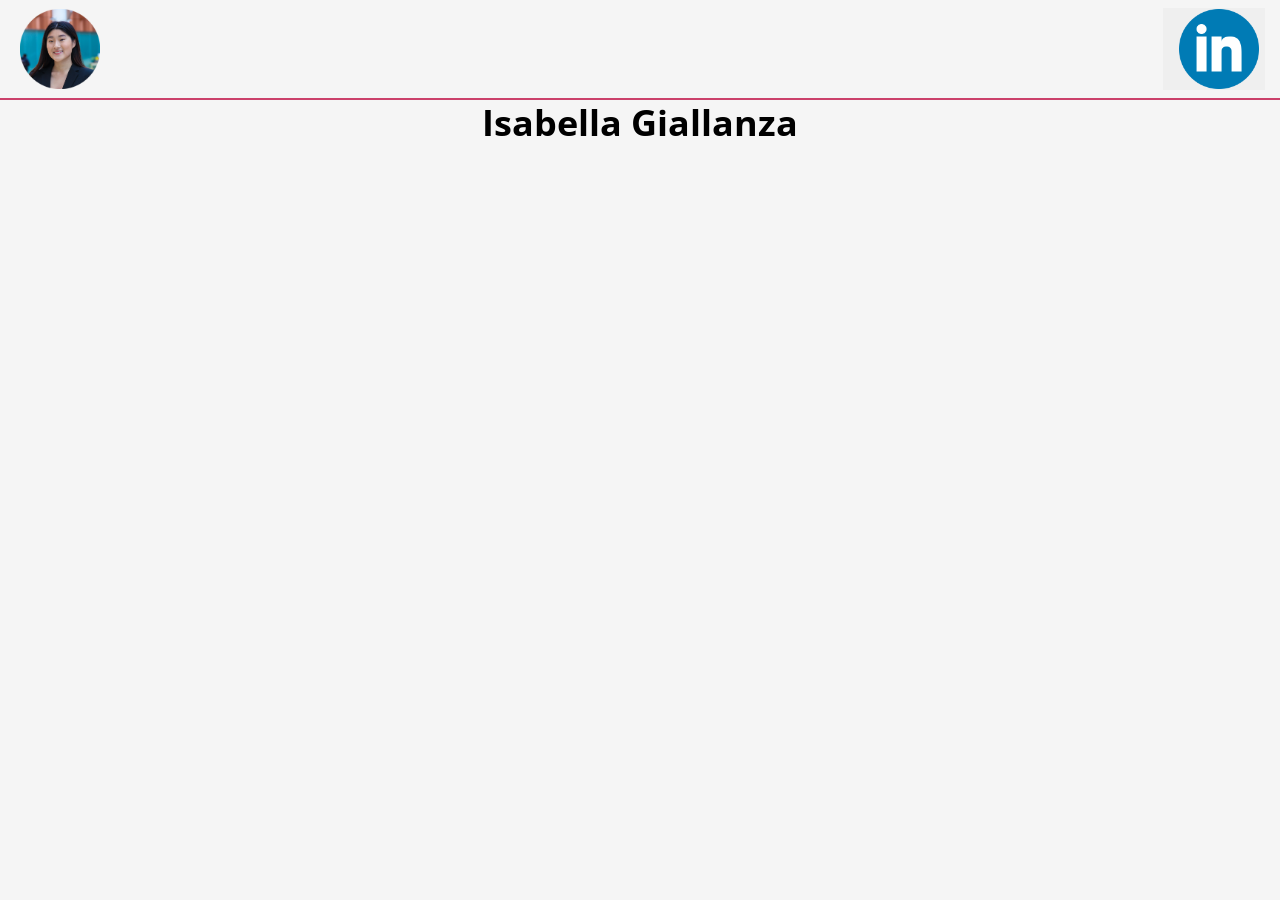
==== index.html @ 8978f708 "initial file commits" ====
<!DOCTYPE html>
<html lang="en">
<head>
    <meta charset="UTF-8">
    <meta name="viewport" content="width=device-width, initial-scale=1.0">
    <link rel="stylesheet" href="css/html5reset.css">
    <link rel="stylesheet" href="css/style.css">
    <link rel="icon" type="image/png" href="images/igiallanza.jpg">
    <script src="js/script.js"></script>
    <title>Index</title>
</head>
<body>
    <header>
        <a class="skip-link" href="#main">Skip to Main Content</a>
        <nav>
            <a href="/"><img src="images/igiallanza.png" alt="Photo of Isabella Giallanza."/></a>
            <ul>
                <li>
                    <button class="icon-button" data-tooltip="Isabella's LinkedIn page.">
                        <a href="https://www.linkedin.com/in/isabella-giallanza-199238213/">
                            <img src="images/linkedin.webp" alt="LinkedIn icon."/>
                        </a>
                    </button>
                </li>
            </ul> 
        </nav>
        <h1 class = "title">Isabella Giallanza</h1>
    </header>
    <main id = "main">
    </main>
</body>
</html>
---- css/style.css ----
@import url('https://fonts.googleapis.com/css?family=Open+Sans&display=swap');

html {
    font-size: 100%;
    box-sizing: border-box;
    font-family: 'Open Sans', Arial, Helvetica, sans-serif;
    background-color: whitesmoke;
}

body {
    font-family: 'Open Sans', Arial, Helvetica, sans-serif;
    font-size: 14px;
    margin: 0;
    padding: 0;
    min-height: 100vh;
}

h1 {
    font-size: 36px;
    text-align: center;
    padding: 5px;
    font-weight: bold;
}

h2 {
    font-size: 28px;
    text-align: center;
    padding: 5px;
    font-weight: bold;
}

h3 {
    font-size: 22px;
    text-align: center;
    padding: 5px;
    font-weight: bold;
    font-style: italic;
}

p {
    font-size: 14px;
    padding-top: 10px;
    padding-bottom: 10px;
}

img {
    max-width: fit-content;
    display: block;
    margin: 0 auto;
    border: 3px dashed black;
}

video {
    width: fit-content;
    display: block;
    margin: 0 auto;
    border: 3px dashed black;
}

div {
    min-height: 40px;
    padding: 20px 20px 20px 20px;
}

*, *::before, *::after {
    box-sizing: inherit;
}

header nav {
    display: flex;
    background-image: url('../images/header.webp');
    background-size: cover;
    background-position: center;
    padding: 10px;
    justify-content: space-between;
    align-items: center;
    width: 100%;
    max-height: 100px;
    border-bottom: 2px solid #cb416b;
}

header nav img {
    margin-left: 10px;
    max-height: 80px;
    margin-right: auto; 
    border: none;
}

header nav ul {
    display: flex;
    list-style-type: none; 
    padding: 0;
    align-items: center; 
}

header nav ul li {
    margin-right: 20px; 
}

header nav ul li:last-child {
    margin-right: 5px; 
}

header nav ul button {
    background-color: none;
    border: none;
}

#main, #recipes-main {
    padding: 10px 10px 10px 10px;
    margin: 0;
}

.current-page {
    color: darkblue;
    font-weight: bold;
    font-style: italic;
    font-size: larger;
    text-decoration: underline;
}

a {
    position: relative;
    text-decoration: none;
    color: black;
}

a:hover {
    color: blue;
    font-weight: bold;
}

.skip-link {
    position: absolute;
    left: -9999999px;
    width: 100%;
    height: auto;
    background-color: gainsboro;
    padding: 5px 5px 5px 5px;
    display: flex;
    justify-content: center;
    font-size: 16px;
}

.skip-link:focus {
    left: auto;
}
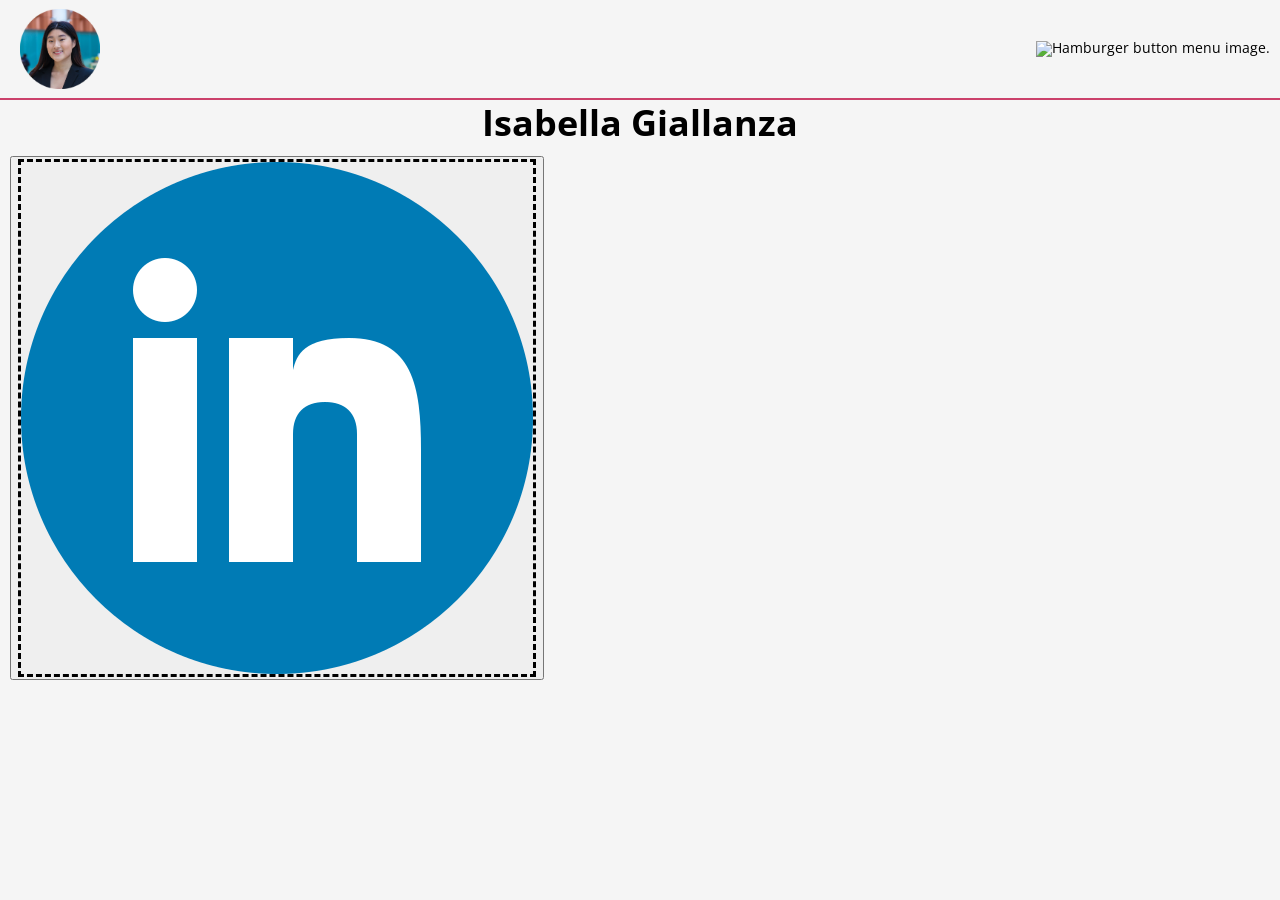
==== commit 59b4d0b8: "more edits" ====
--- a/index.html
+++ b/index.html
@@ -14,19 +14,20 @@
         <a class="skip-link" href="#main">Skip to Main Content</a>
         <nav>
             <a href="/"><img src="images/igiallanza.png" alt="Photo of Isabella Giallanza."/></a>
-            <ul>
-                <li>
-                    <button class="icon-button" data-tooltip="Isabella's LinkedIn page.">
-                        <a href="https://www.linkedin.com/in/isabella-giallanza-199238213/">
-                            <img src="images/linkedin.webp" alt="LinkedIn icon."/>
-                        </a>
-                    </button>
-                </li>
-            </ul> 
+            <a href="/"><img src="images/menu.png" alt="Hamburger button menu image."/></a>
         </nav>
         <h1 class = "title">Isabella Giallanza</h1>
     </header>
     <main id = "main">
+        <ul>
+            <li>
+                <button class="icon-button" data-tooltip="Isabella's LinkedIn page.">
+                    <a href="https://www.linkedin.com/in/isabella-giallanza-199238213/">
+                        <img src="images/linkedin.webp" alt="LinkedIn icon."/>
+                    </a>
+                </button>
+            </li>
+        </ul> 
     </main>
 </body>
 </html>
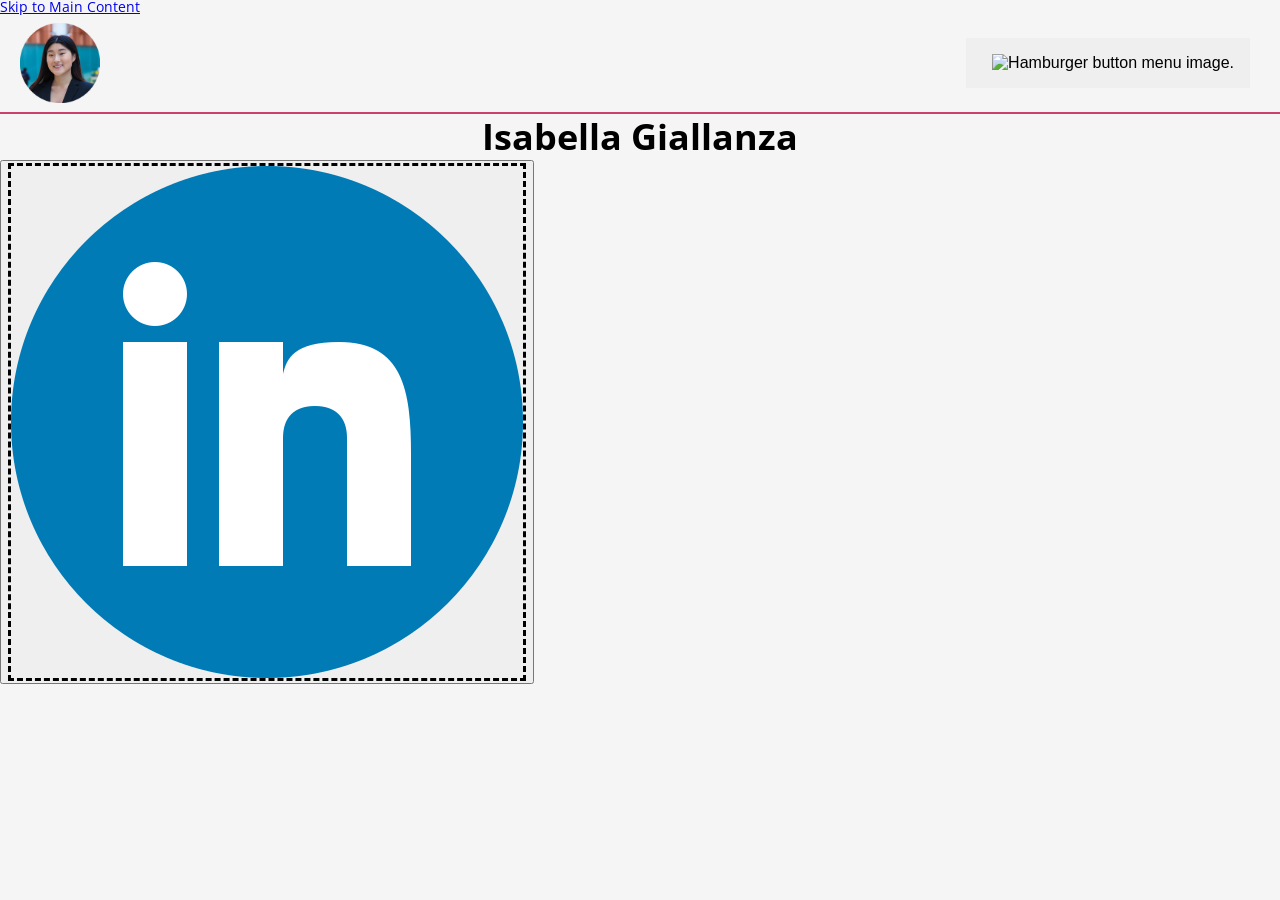
==== commit c56e905b: "reworking" ====
--- a/index.html
+++ b/index.html
@@ -5,7 +5,7 @@
     <meta name="viewport" content="width=device-width, initial-scale=1.0">
     <link rel="stylesheet" href="css/html5reset.css">
     <link rel="stylesheet" href="css/style.css">
-    <link rel="icon" type="image/png" href="images/igiallanza.jpg">
+    <link rel="icon" type="image/png" href="images/igiallanza.png">
     <script src="js/script.js"></script>
     <title>Index</title>
 </head>
@@ -13,14 +13,23 @@
     <header>
         <a class="skip-link" href="#main">Skip to Main Content</a>
         <nav>
-            <a href="/"><img src="images/igiallanza.png" alt="Photo of Isabella Giallanza."/></a>
-            <a href="/"><img src="images/menu.png" alt="Hamburger button menu image."/></a>
+            <a href=""><img src="images/igiallanza.png" alt="Placeholder image."/></a>
+            <div class="dropdown">
+                <button class="dropbtn"><img src="images/menu.png" alt="Hamburger button menu image."/></button>
+                <div class="dropdown-content">
+                  <a href="#">Link 1</a>
+                  <a href="#">Link 2</a>
+                  <a href="#">Link 3</a>
+                </div>
+            </div>
         </nav>
         <h1 class = "title">Isabella Giallanza</h1>
     </header>
     <main id = "main">
         <ul>
             <li>
+                <!--<a href="/"><img src="images/igiallanza.png" alt="Photo of Isabella Giallanza."/></a> -->
+
                 <button class="icon-button" data-tooltip="Isabella's LinkedIn page.">
                     <a href="https://www.linkedin.com/in/isabella-giallanza-199238213/">
                         <img src="images/linkedin.webp" alt="LinkedIn icon."/>
--- a/css/style.css
+++ b/css/style.css
@@ -68,9 +68,9 @@
 
 header nav {
     display: flex;
-    background-image: url('../images/header.webp');
+    /* background-image: url('../images/header.webp');
     background-size: cover;
-    background-position: center;
+    background-position: center; */
     padding: 10px;
     justify-content: space-between;
     align-items: center;
@@ -86,62 +86,44 @@
     border: none;
 }
 
-header nav ul {
-    display: flex;
-    list-style-type: none; 
-    padding: 0;
-    align-items: center; 
-}
-
-header nav ul li {
-    margin-right: 20px; 
-}
-
-header nav ul li:last-child {
-    margin-right: 5px; 
-}
-
-header nav ul button {
-    background-color: none;
+.dropbtn {
+    padding: 16px;
+    font-size: 16px;
     border: none;
 }
 
-#main, #recipes-main {
-    padding: 10px 10px 10px 10px;
-    margin: 0;
+.dropbtn img {
+    max-height: 50px;
 }
 
-.current-page {
-    color: darkblue;
-    font-weight: bold;
-    font-style: italic;
-    font-size: larger;
-    text-decoration: underline;
+.dropdown {
+    position: relative;
+    display: inline-block;
 }
 
-a {
-    position: relative;
-    text-decoration: none;
-    color: black;
+.dropdown-content {
+    display: none;
+    position: absolute;
+    min-width: 160px;
+    box-shadow: 0px 8px 16px 0px rgba(0,0,0,0.2);
+    z-index: 1;
 }
 
-a:hover {
-    color: blue;
-    font-weight: bold;
+.dropdown-content a {
+    color: black;
+    padding: 12px 16px;
+    text-decoration: none;
+    display: block;
 }
 
-.skip-link {
-    position: absolute;
-    left: -9999999px;
-    width: 100%;
-    height: auto;
-    background-color: gainsboro;
-    padding: 5px 5px 5px 5px;
-    display: flex;
-    justify-content: center;
-    font-size: 16px;
+.dropdown-content a:hover {
+    background-color: #ddd;
 }
 
-.skip-link:focus {
-    left: auto;
+.dropdown:hover .dropdown-content {
+    display: block;
 }
+
+.dropdown:hover .dropbtn {
+    background-color: #3e8e41;
+}
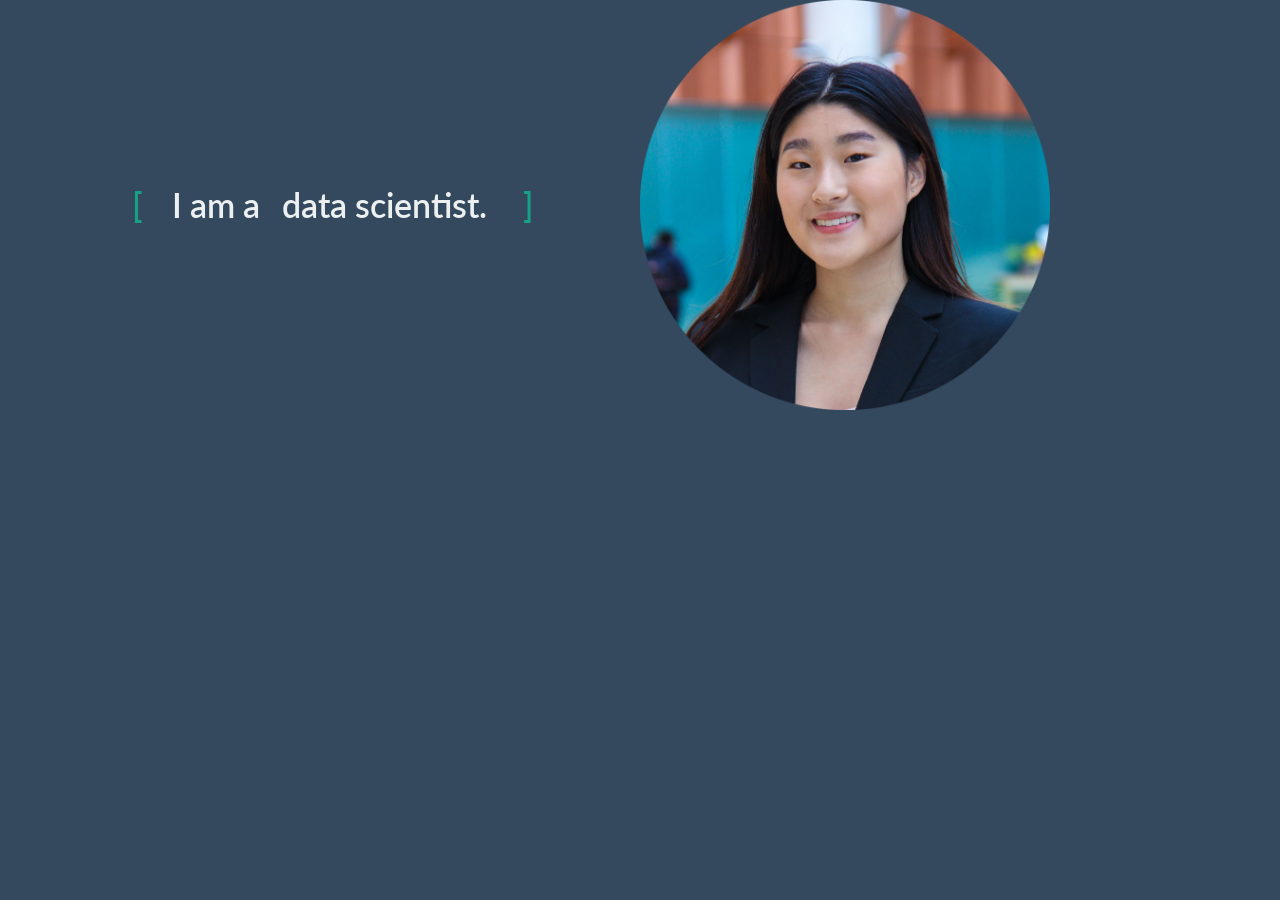
==== commit a4290a06: "new index display" ====
--- a/index.html
+++ b/index.html
@@ -3,6 +3,7 @@
 <head>
     <meta charset="UTF-8">
     <meta name="viewport" content="width=device-width, initial-scale=1.0">
+    <link href="https://fonts.googleapis.com/css?family=Lato" rel="stylesheet">
     <link rel="stylesheet" href="css/html5reset.css">
     <link rel="stylesheet" href="css/style.css">
     <link rel="icon" type="image/png" href="images/igiallanza.png">
@@ -10,33 +11,33 @@
     <title>Index</title>
 </head>
 <body>
-    <header>
-        <a class="skip-link" href="#main">Skip to Main Content</a>
-        <nav>
-            <a href=""><img src="images/igiallanza.png" alt="Placeholder image."/></a>
-            <div class="dropdown">
-                <button class="dropbtn"><img src="images/menu.png" alt="Hamburger button menu image."/></button>
-                <div class="dropdown-content">
-                  <a href="#">Link 1</a>
-                  <a href="#">Link 2</a>
-                  <a href="#">Link 3</a>
+    <div class="main">
+        <div class="index_container">
+            <div class="rotate">
+                <div class="rotate__container">
+                    <p class="rotate__container__text">
+                        I am a
+                    </p>
+                    <ul class="rotate__container__list">
+                        <li class="rotate__container__list__item">
+                            data scientist.
+                        </li>
+                        <li class="rotate__container__list__item">
+                            UX designer.
+                        </li>
+                        <li class="rotate__container__list__item">
+                            powerlifter.
+                        </li>
+                        <li class="rotate__container__list__item">
+                            photographer.
+                        </li>
+                    </ul>
                 </div>
             </div>
-        </nav>
-        <h1 class = "title">Isabella Giallanza</h1>
-    </header>
-    <main id = "main">
-        <ul>
-            <li>
-                <!--<a href="/"><img src="images/igiallanza.png" alt="Photo of Isabella Giallanza."/></a> -->
-
-                <button class="icon-button" data-tooltip="Isabella's LinkedIn page.">
-                    <a href="https://www.linkedin.com/in/isabella-giallanza-199238213/">
-                        <img src="images/linkedin.webp" alt="LinkedIn icon."/>
-                    </a>
-                </button>
-            </li>
-        </ul> 
-    </main>
+            <div class="index_photo">
+                <img src="images/igiallanza.png" alt="Photo of Isabella Giallanza.">
+            </div>
+        </div>
+    </div>
 </body>
 </html>
--- a/css/style.css
+++ b/css/style.css
@@ -1,129 +1,144 @@
-@import url('https://fonts.googleapis.com/css?family=Open+Sans&display=swap');
-
-html {
-    font-size: 100%;
-    box-sizing: border-box;
-    font-family: 'Open Sans', Arial, Helvetica, sans-serif;
-    background-color: whitesmoke;
+body {
+    width: 100%;
+    height: 100%;
+    margin: 0;
+    padding: 0;
+    background-color: #34495e;
+    display: flex;
+    align-items: center;
+    justify-content: center;
 }
 
-body {
-    font-family: 'Open Sans', Arial, Helvetica, sans-serif;
-    font-size: 14px;
-    margin: 0;
-    padding: 0;
-    min-height: 100vh;
+.index_container {
+    display: flex;
+    flex-direction: column;
+    align-items: center;
+    width: 80%;
+    margin: auto;
 }
 
-h1 {
-    font-size: 36px;
-    text-align: center;
-    padding: 5px;
-    font-weight: bold;
+.rotate {
+    width: 100%;
+    display: flex;
+    align-items: center;
+    justify-content: center;
+    font-family: 'Lato', sans-serif;
+    font-size: 24px;
+    line-height: 40px;
+    color: #ecf0f1;
+    margin-bottom: 20px;
 }
 
-h2 {
-    font-size: 28px;
-    text-align: center;
-    padding: 5px;
-    font-weight: bold;
+.index_photo {
+    width: 100%;
+    display: flex;
+    align-items: center;
+    justify-content: center;
 }
 
-h3 {
-    font-size: 22px;
-    text-align: center;
-    padding: 5px;
-    font-weight: bold;
-    font-style: italic;
+.index_photo img {
+    max-width: 100%;
+    max-height: 100%;
+    object-fit: cover;
 }
 
-p {
-    font-size: 14px;
-    padding-top: 10px;
-    padding-bottom: 10px;
+.rotate__container {
+    font-weight: 600;
+    overflow: hidden;
+    height: 40px;
+    padding: 0 10px;
+    position: relative;
 }
 
-img {
-    max-width: fit-content;
-    display: block;
-    margin: 0 auto;
-    border: 3px dashed black;
+.rotate__container:before,
+.rotate__container:after {
+    position: absolute;
+    top: 0;
+    color: #16a085;
+    font-size: 24px;
+    line-height: 40px;
+    animation-name: opacity;
+    animation-duration: 2s;
+    animation-iteration-count: infinite;
 }
 
-video {
-    width: fit-content;
-    display: block;
-    margin: 0 auto;
-    border: 3px dashed black;
+.rotate__container:before {
+    content: '[';
+    left: 0;
 }
 
-div {
-    min-height: 40px;
-    padding: 20px 20px 20px 20px;
+.rotate__container:after {
+    content: ']';
+    right: 0;
 }
 
-*, *::before, *::after {
-    box-sizing: inherit;
+.rotate__container__text {
+    display: inline;
+    float: left;
+    margin: 0;
 }
 
-header nav {
-    display: flex;
-    /* background-image: url('../images/header.webp');
-    background-size: cover;
-    background-position: center; */
-    padding: 10px;
-    justify-content: space-between;
-    align-items: center;
-    width: 100%;
-    max-height: 100px;
-    border-bottom: 2px solid #cb416b;
+.rotate__container__list {
+    margin-top: 0;
+    padding-left: 80px;
+    text-align: left;
+    list-style: none;
+    animation-name: change;
+    animation-duration: 10s;
+    animation-iteration-count: infinite;
 }
 
-header nav img {
-    margin-left: 10px;
-    max-height: 80px;
-    margin-right: auto; 
-    border: none;
+.rotate__container__list__item {
+    line-height: 40px;
+    margin: 0;
 }
 
-.dropbtn {
-    padding: 16px;
-    font-size: 16px;
-    border: none;
+@keyframes opacity {
+    0%, 100% {opacity: 0;}
+    50% {opacity: 1;}
 }
 
-.dropbtn img {
-    max-height: 50px;
+@keyframes change {
+    0%, 12.66%, 100% {transform: translate3d(0, 0, 0);}
+    16.66%, 29.32% {transform: translate3d(0, -25%, 0);}
+    33.32%, 45.98% {transform: translate3d(0, -50%, 0);}
+    49.98%, 62.64% {transform: translate3d(0, -75%, 0);}
+    66.64%, 79.3% {transform: translate3d(0, -50%, 0);}
+    83.3%, 95.96% {transform: translate3d(0, -25%, 0);}
 }
 
-.dropdown {
-    position: relative;
-    display: inline-block;
+/* Media Query for Tablet View */
+@media (min-width: 768px) {
+    .index_container {
+        flex-direction: row;
+    }
+
+    .rotate {
+        width: 40%;
+        margin-bottom: 0;
+        margin-right: 10%;
+        font-size: 24px;
+        padding-right: 0;
+    }
+
+    .index_photo {
+        width: 40%;
+    }
 }
 
-.dropdown-content {
-    display: none;
-    position: absolute;
-    min-width: 160px;
-    box-shadow: 0px 8px 16px 0px rgba(0,0,0,0.2);
-    z-index: 1;
-}
-
-.dropdown-content a {
-    color: black;
-    padding: 12px 16px;
-    text-decoration: none;
-    display: block;
-}
-
-.dropdown-content a:hover {
-    background-color: #ddd;
-}
-
-.dropdown:hover .dropdown-content {
-    display: block;
-}
-
-.dropdown:hover .dropbtn {
-    background-color: #3e8e41;
-}
+/* Media Query for Desktop View */
+@media (min-width: 1280px) {
+    .rotate {
+        font-size: 34px;
+    }
+    .rotate__container {
+        padding: 0 40px;
+    }
+    .rotate__container:before,
+    .rotate__container:after {
+        font-size: 34px;
+    }
+    .rotate__container__list {
+        padding-left: 110px;
+    }
+}
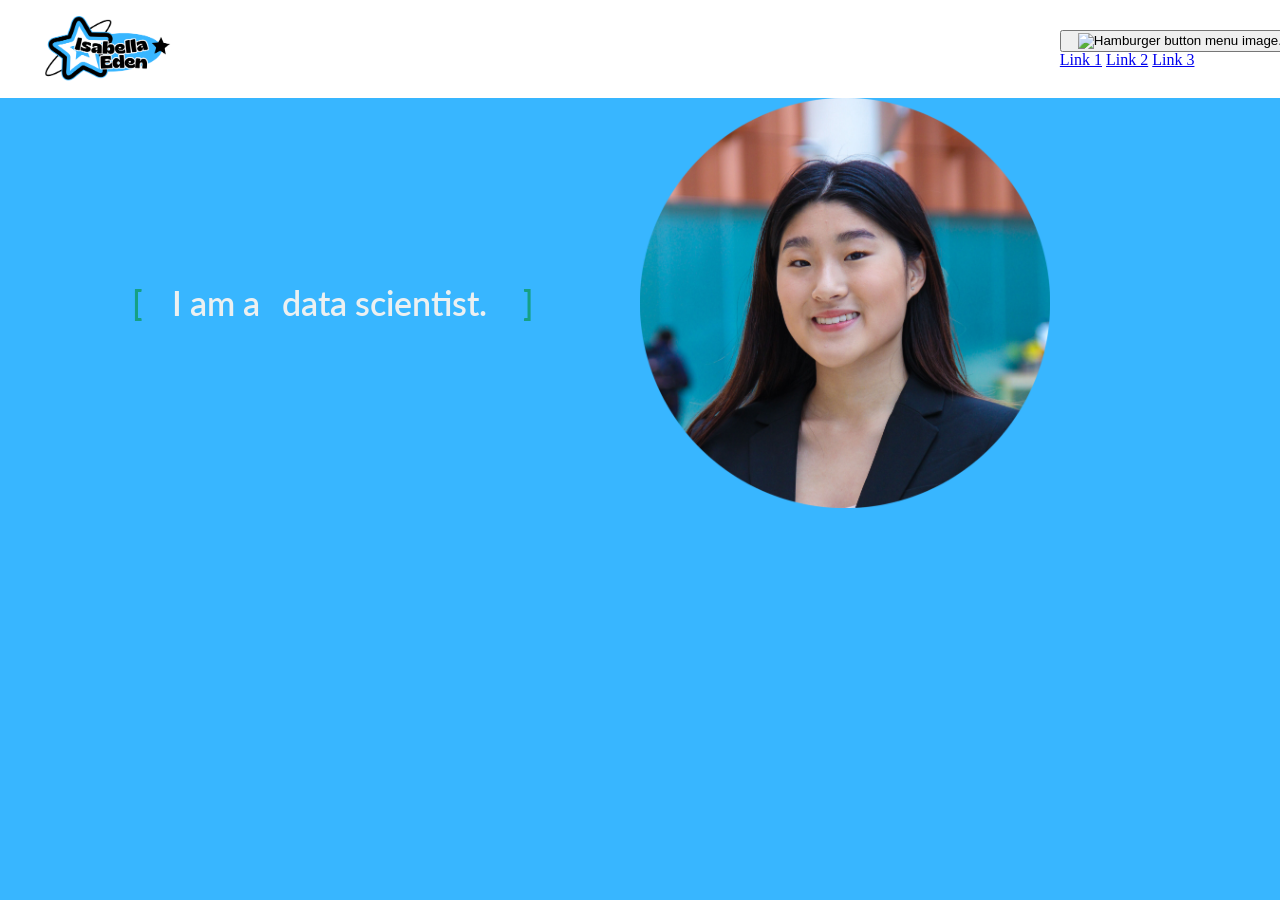
==== commit a6718c0d: "2 different styles" ====
--- a/index.html
+++ b/index.html
@@ -5,13 +5,29 @@
     <meta name="viewport" content="width=device-width, initial-scale=1.0">
     <link href="https://fonts.googleapis.com/css?family=Lato" rel="stylesheet">
     <link rel="stylesheet" href="css/html5reset.css">
-    <link rel="stylesheet" href="css/style.css">
+    <!-- <link rel="stylesheet" href="css/style_pink.css"> -->
+    <link rel="stylesheet" href="css/style_blue.css">
     <link rel="icon" type="image/png" href="images/igiallanza.png">
     <script src="js/script.js"></script>
     <title>Index</title>
 </head>
 <body>
-    <div class="main">
+    <header>
+        <a class="skip-link" href="#main">Skip to Main Content</a>
+        <nav>
+            <!-- <a href="/"><img src="images/pink_logo.png" alt="Pink and yellow star logo for Isabella Giallanza."/></a> -->
+            <a href="/"><img src="images/blue_logo.png" alt="Blue and white star logo for Isabella Giallanza."/></a>
+            <div class="dropdown">
+                <button class="dropbtn"><img src="images/menu.png" alt="Hamburger button menu image."/></button>
+                <div class="dropdown-content">
+                  <a href="#">Link 1</a>
+                  <a href="#">Link 2</a>
+                  <a href="#">Link 3</a>
+                </div>
+            </div>
+        </nav>
+    </header>
+    <main id="main">
         <div class="index_container">
             <div class="rotate">
                 <div class="rotate__container">
@@ -38,6 +54,6 @@
                 <img src="images/igiallanza.png" alt="Photo of Isabella Giallanza.">
             </div>
         </div>
-    </div>
+    </main>
 </body>
 </html>
--- a/css/style_pink.css
+++ b/css/style_pink.css
@@ -0,0 +1,174 @@
+body {
+    width: 100%;
+    height: 100%;
+    margin: 0;
+    padding: 0;
+    background-color: #ec297b;
+}
+
+header nav {
+    display: flex;
+    background-color: #f2e3e6;
+    align-items: center;
+    justify-content: space-between;
+    padding: 10px;
+    width: 100%;
+    max-height: 8%;
+}
+
+header nav img {
+    margin-left: 10px;
+    margin-right: auto;
+    max-height: 75px;
+    border: none;
+}
+
+.skip-link {
+    position: absolute;
+    left: -9999999px;
+    width: 100%;
+    height: auto;
+    background-color: gainsboro;
+    padding: 5px 5px 5px 5px;
+    display: flex;
+    justify-content: center;
+    font-size: 16px;
+}
+
+.skip-link:focus {
+    left: auto;
+}
+
+.index_container {
+    display: flex;
+    flex-direction: column;
+    align-items: center;
+    width: 80%;
+    margin: auto;
+}
+
+.rotate {
+    width: 100%;
+    display: flex;
+    align-items: center;
+    justify-content: center;
+    font-family: 'Lato', sans-serif;
+    font-size: 24px;
+    line-height: 40px;
+    color: #ecf0f1;
+    margin-bottom: 20px;
+}
+
+.index_photo {
+    width: 100%;
+    display: flex;
+    align-items: center;
+    justify-content: center;
+}
+
+.index_photo img {
+    max-width: 100%;
+    max-height: 100%;
+    object-fit: cover;
+}
+
+.rotate__container {
+    font-weight: 600;
+    overflow: hidden;
+    height: 40px;
+    padding: 0 10px;
+    position: relative;
+}
+
+.rotate__container:before,
+.rotate__container:after {
+    position: absolute;
+    top: 0;
+    color: #16a085;
+    font-size: 24px;
+    line-height: 40px;
+    animation-name: opacity;
+    animation-duration: 2s;
+    animation-iteration-count: infinite;
+}
+
+.rotate__container:before {
+    content: '[';
+    left: 0;
+}
+
+.rotate__container:after {
+    content: ']';
+    right: 0;
+}
+
+.rotate__container__text {
+    display: inline;
+    float: left;
+    margin: 0;
+}
+
+.rotate__container__list {
+    margin-top: 0;
+    padding-left: 80px;
+    text-align: left;
+    list-style: none;
+    animation-name: change;
+    animation-duration: 10s;
+    animation-iteration-count: infinite;
+}
+
+.rotate__container__list__item {
+    line-height: 40px;
+    margin: 0;
+}
+
+@keyframes opacity {
+    0%, 100% {opacity: 0;}
+    50% {opacity: 1;}
+}
+
+@keyframes change {
+    0%, 12.66%, 100% {transform: translate3d(0, 0, 0);}
+    16.66%, 29.32% {transform: translate3d(0, -25%, 0);}
+    33.32%, 45.98% {transform: translate3d(0, -50%, 0);}
+    49.98%, 62.64% {transform: translate3d(0, -75%, 0);}
+    66.64%, 79.3% {transform: translate3d(0, -50%, 0);}
+    83.3%, 95.96% {transform: translate3d(0, -25%, 0);}
+}
+
+/* Media Query for Tablet View */
+@media (min-width: 768px) {
+    .index_container {
+        flex-direction: row;
+    }
+
+    .rotate {
+        width: 40%;
+        margin-bottom: 0;
+        margin-right: 10%;
+        font-size: 24px;
+        padding-right: 0;
+    }
+
+    .index_photo {
+        width: 40%;
+    }
+}
+
+/* Media Query for Desktop View */
+@media (min-width: 1280px) {
+    .rotate {
+        font-size: 34px;
+    }
+    .rotate__container {
+        padding: 0 40px;
+    }
+    .rotate__container:before,
+    .rotate__container:after {
+        font-size: 34px;
+    }
+    .rotate__container__list {
+        padding-left: 110px;
+    }
+}
--- a/css/style_blue.css
+++ b/css/style_blue.css
@@ -0,0 +1,174 @@
+body {
+    width: 100%;
+    height: 100%;
+    margin: 0;
+    padding: 0;
+    background-color: #38b6ff;
+}
+
+header nav {
+    display: flex;
+    background-color: white;
+    align-items: center;
+    justify-content: space-between;
+    padding: 10px;
+    width: 100%;
+    max-height: 8%;
+}
+
+header nav img {
+    margin-left: 10px;
+    margin-right: auto;
+    max-height: 75px;
+    border: none;
+}
+
+.skip-link {
+    position: absolute;
+    left: -9999999px;
+    width: 100%;
+    height: auto;
+    background-color: gainsboro;
+    padding: 5px 5px 5px 5px;
+    display: flex;
+    justify-content: center;
+    font-size: 16px;
+}
+
+.skip-link:focus {
+    left: auto;
+}
+
+.index_container {
+    display: flex;
+    flex-direction: column;
+    align-items: center;
+    width: 80%;
+    margin: auto;
+}
+
+.rotate {
+    width: 100%;
+    display: flex;
+    align-items: center;
+    justify-content: center;
+    font-family: 'Lato', sans-serif;
+    font-size: 24px;
+    line-height: 40px;
+    color: #ecf0f1;
+    margin-bottom: 20px;
+}
+
+.index_photo {
+    width: 100%;
+    display: flex;
+    align-items: center;
+    justify-content: center;
+}
+
+.index_photo img {
+    max-width: 100%;
+    max-height: 100%;
+    object-fit: cover;
+}
+
+.rotate__container {
+    font-weight: 600;
+    overflow: hidden;
+    height: 40px;
+    padding: 0 10px;
+    position: relative;
+}
+
+.rotate__container:before,
+.rotate__container:after {
+    position: absolute;
+    top: 0;
+    color: #16a085;
+    font-size: 24px;
+    line-height: 40px;
+    animation-name: opacity;
+    animation-duration: 2s;
+    animation-iteration-count: infinite;
+}
+
+.rotate__container:before {
+    content: '[';
+    left: 0;
+}
+
+.rotate__container:after {
+    content: ']';
+    right: 0;
+}
+
+.rotate__container__text {
+    display: inline;
+    float: left;
+    margin: 0;
+}
+
+.rotate__container__list {
+    margin-top: 0;
+    padding-left: 80px;
+    text-align: left;
+    list-style: none;
+    animation-name: change;
+    animation-duration: 10s;
+    animation-iteration-count: infinite;
+}
+
+.rotate__container__list__item {
+    line-height: 40px;
+    margin: 0;
+}
+
+@keyframes opacity {
+    0%, 100% {opacity: 0;}
+    50% {opacity: 1;}
+}
+
+@keyframes change {
+    0%, 12.66%, 100% {transform: translate3d(0, 0, 0);}
+    16.66%, 29.32% {transform: translate3d(0, -25%, 0);}
+    33.32%, 45.98% {transform: translate3d(0, -50%, 0);}
+    49.98%, 62.64% {transform: translate3d(0, -75%, 0);}
+    66.64%, 79.3% {transform: translate3d(0, -50%, 0);}
+    83.3%, 95.96% {transform: translate3d(0, -25%, 0);}
+}
+
+/* Media Query for Tablet View */
+@media (min-width: 768px) {
+    .index_container {
+        flex-direction: row;
+    }
+
+    .rotate {
+        width: 40%;
+        margin-bottom: 0;
+        margin-right: 10%;
+        font-size: 24px;
+        padding-right: 0;
+    }
+
+    .index_photo {
+        width: 40%;
+    }
+}
+
+/* Media Query for Desktop View */
+@media (min-width: 1280px) {
+    .rotate {
+        font-size: 34px;
+    }
+    .rotate__container {
+        padding: 0 40px;
+    }
+    .rotate__container:before,
+    .rotate__container:after {
+        font-size: 34px;
+    }
+    .rotate__container__list {
+        padding-left: 110px;
+    }
+}
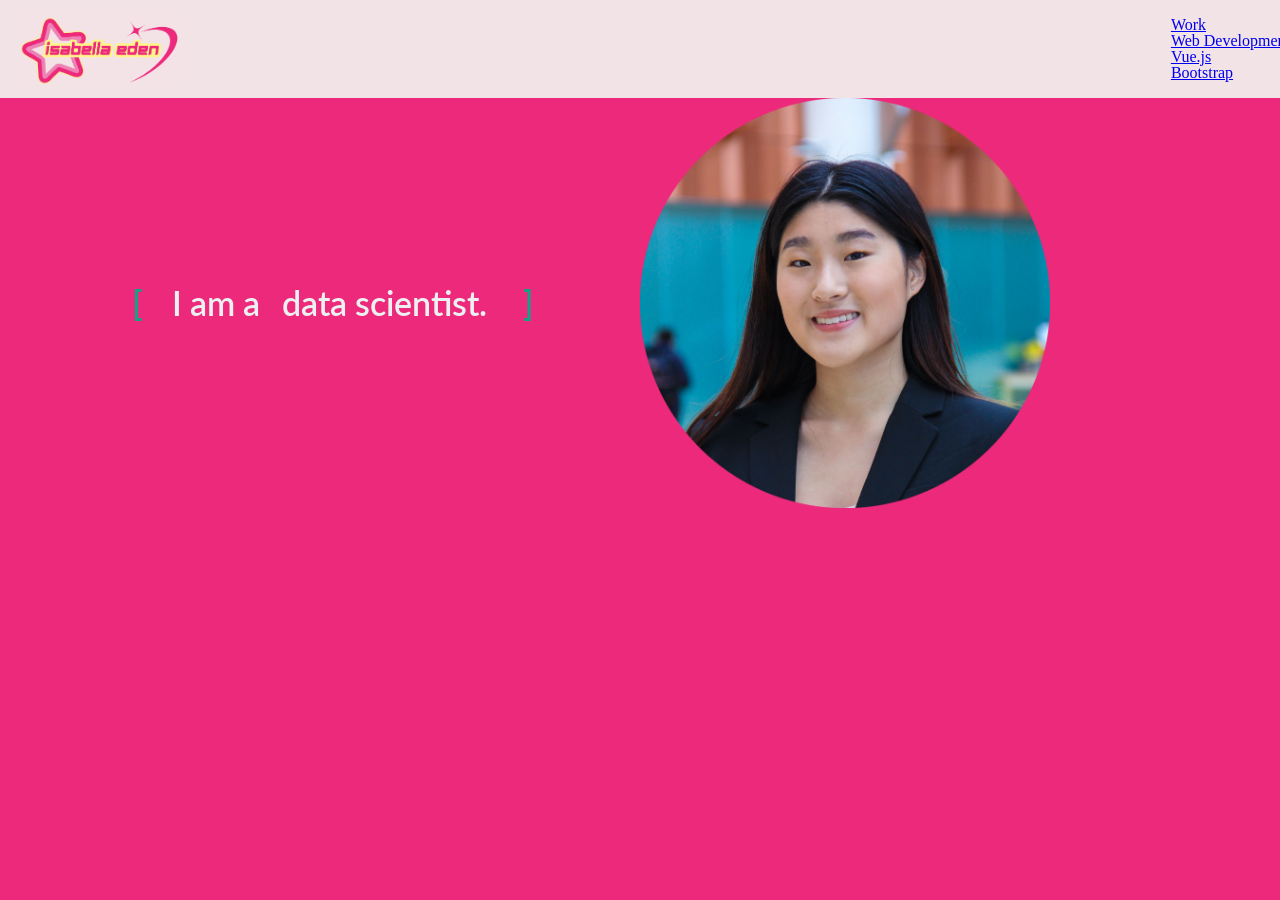
==== commit b030903a: "design" ====
--- a/index.html
+++ b/index.html
@@ -5,8 +5,8 @@
     <meta name="viewport" content="width=device-width, initial-scale=1.0">
     <link href="https://fonts.googleapis.com/css?family=Lato" rel="stylesheet">
     <link rel="stylesheet" href="css/html5reset.css">
-    <!-- <link rel="stylesheet" href="css/style_pink.css"> -->
-    <link rel="stylesheet" href="css/style_blue.css">
+    <link rel="stylesheet" href="css/style_pink.css">
+    <!--  <link rel="stylesheet" href="css/style_blue.css"> -->
     <link rel="icon" type="image/png" href="images/igiallanza.png">
     <script src="js/script.js"></script>
     <title>Index</title>
@@ -15,15 +15,15 @@
     <header>
         <a class="skip-link" href="#main">Skip to Main Content</a>
         <nav>
-            <!-- <a href="/"><img src="images/pink_logo.png" alt="Pink and yellow star logo for Isabella Giallanza."/></a> -->
-            <a href="/"><img src="images/blue_logo.png" alt="Blue and white star logo for Isabella Giallanza."/></a>
+            <a href="/"><img src="images/pink_logo.png" alt="Pink and yellow star logo for Isabella Giallanza."/></a>
+            <!-- <a href="#"><img src="images/blue_logo.png" alt="Blue and white star logo for Isabella Giallanza."/></a> -->
             <div class="dropdown">
-                <button class="dropbtn"><img src="images/menu.png" alt="Hamburger button menu image."/></button>
-                <div class="dropdown-content">
-                  <a href="#">Link 1</a>
-                  <a href="#">Link 2</a>
-                  <a href="#">Link 3</a>
-                </div>
+                <a href="#0">Work</a>
+                <ol class="sub-menu">
+                    <li class="menu-item"><a href="#0">Web Development</a></li>
+                    <li class="menu-item"><a href="#0">Vue.js</a></li>
+                    <li class="menu-item"><a href="#0">Bootstrap</a></li>
+                </ol>
             </div>
         </nav>
     </header>
